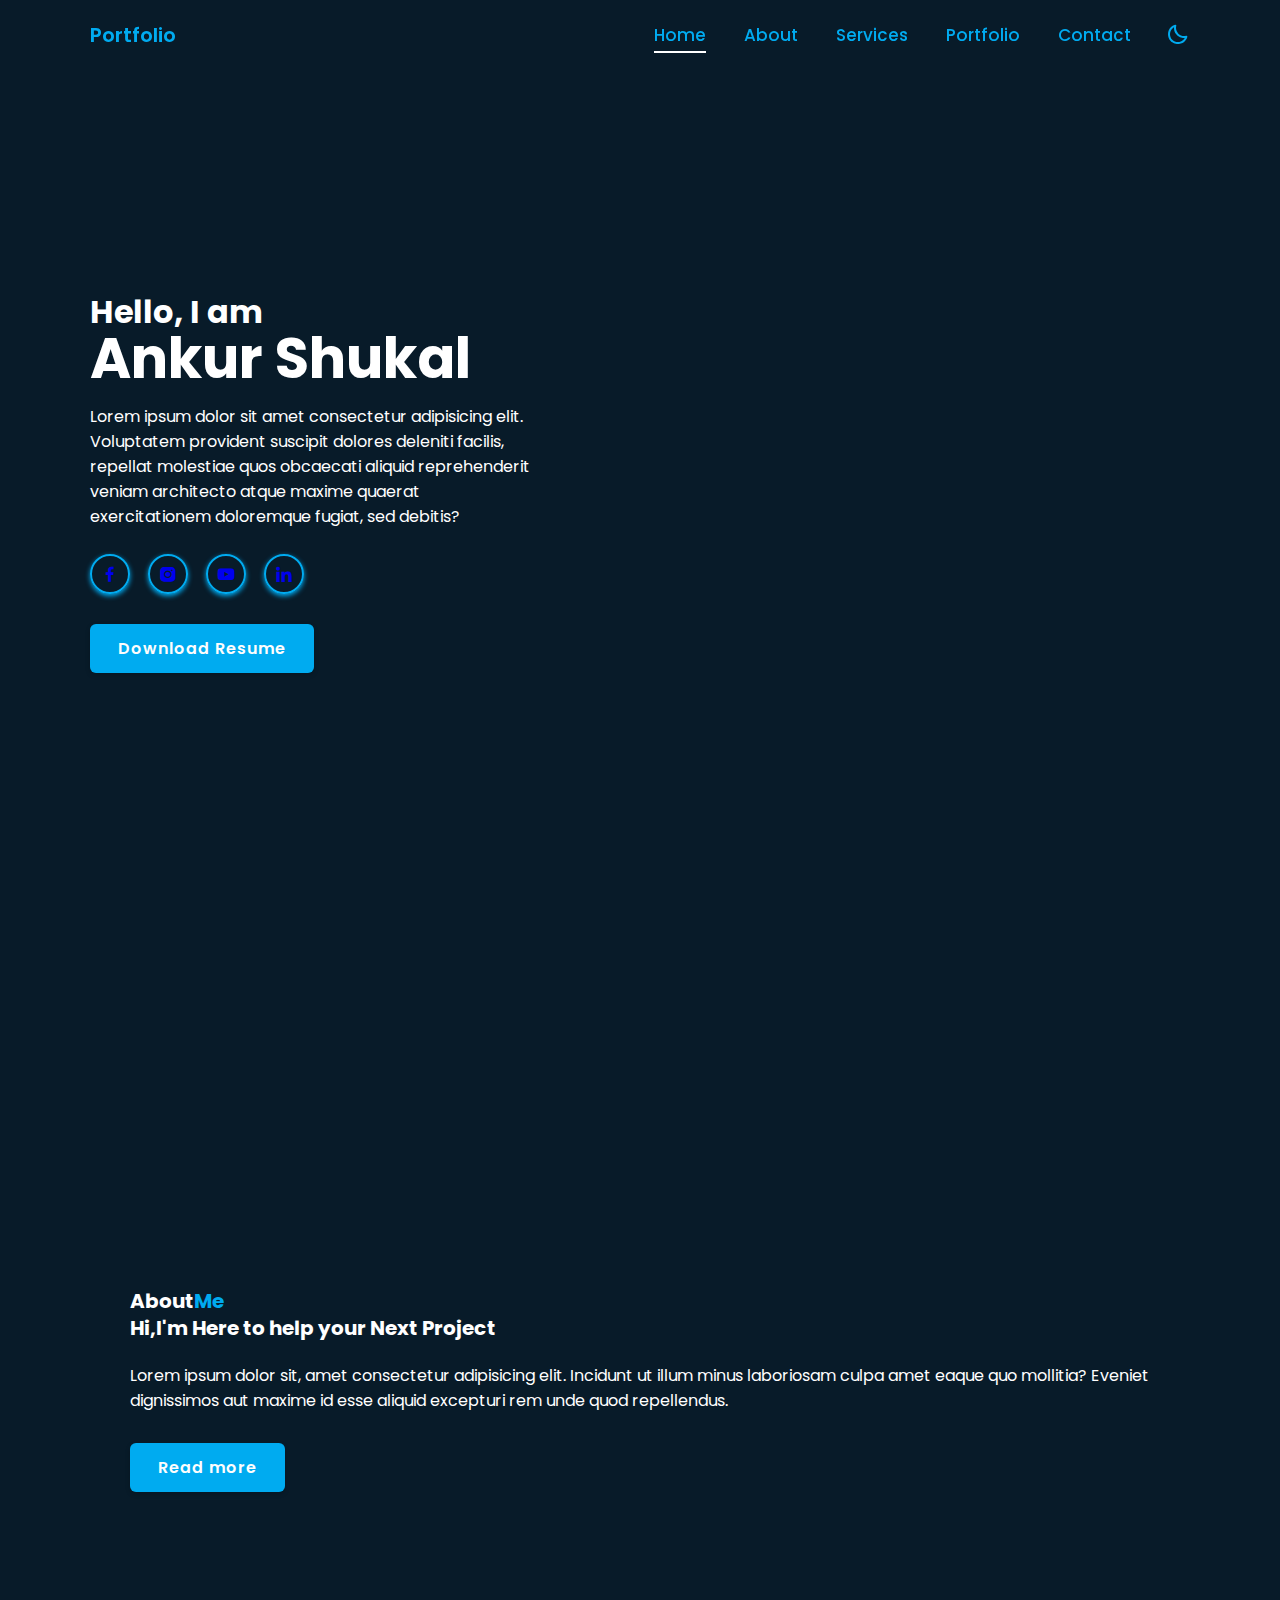
==== index.html @ 457950c4 "Add files via upload" ====
<!DOCTYPE html>
<html lang="en">
<head>
    <meta charset="UTF-8">
    <meta http-equiv="X-UA-Compatible" content="IE=edge">
    <meta name="viewport" content="width=device-width, initial-scale=1.0">
    <title>Responsive portfolio</title>

    <!--box icon-->

    <link href='https://unpkg.com/boxicons@2.1.4/css/boxicons.min.css' rel='stylesheet'>

    <!--css file-->
    <link rel="stylesheet" href="ankshuka.css">

</head>
<body>
    <header class="header">
        <a href="#" class="logo">Portfolio</a>

        <nav class="navbar">
            <a href="#home" class="active">Home</a>
            <a href="#about">About</a>
            <a href="#services">Services</a>
            <a href="#portfolio">Portfolio</a>
            <a href="#contact">Contact</a>
        </nav>
        <div class="bx bx-moon" id="darkMode-icon"></div>
    </header>
    <!--home section design-->
    <section class="home" id="home">
        <div class="home-content">
            <h3>Hello, I am</h3>
            <h1>Ankur Shukal</h1>
            <p>Lorem ipsum dolor sit amet consectetur adipisicing elit. Voluptatem provident suscipit dolores deleniti facilis, repellat molestiae quos obcaecati aliquid reprehenderit veniam architecto atque maxime quaerat exercitationem doloremque fugiat, sed debitis?</p>
            <div class="social-media">
                <a href="#"><i class='bx bxl-facebook'></i></a>
                <a href="#"><i class='bx bxl-instagram-alt'></i></a>
                <a href="#"><i class='bx bxl-youtube'></i></a>
                <a href="#"><i class='bx bxl-linkedin'></i></a>
            </div>
            <a href="#" class="btn">Download Resume</a>

        </div>
    
    </section>
    <!--about section-->
    <section class="about" id="about">
        <div class="about-img">
            <img src="WhatsApp Image 2023-04-22 at 14.47.10.jpg" alt="">
        </div>

        <div class="about-content">
            <h2>About<span>Me</span></h2>
            <h3>Hi,I'm Here to help your Next Project</h3>
            <p>Lorem ipsum dolor sit, amet consectetur adipisicing elit. Incidunt ut illum minus laboriosam culpa amet eaque quo mollitia? Eveniet dignissimos aut maxime id esse aliquid excepturi rem unde quod repellendus.</p>
            <a href="#" class="btn">Read more</a>
        </div>
        
    </section>
    <!--services-->

    

</body>
</html>
---- ankshuka.css ----
@import url('https://fonts.googleapis.com/css2?family=Poppins:wght@300&display=swap');
* {
   margin: 0;
   padding: 0;
   box-sizing: border-box;
   text-decoration: none;
   border: none;
   outline: none;
   scroll-behavior: smooth;
   font-family: 'Poppins', sans-serif;
}
:root {
    --bg-color: #fdfdfd;
    --text-color: #333;
    --main-color: #754ef9;
    --shadow-color: rgba(0,0,0,.2);
    --white-color:#fdfdfd;

}
html{
    font-size: 62.5%;
    overflow-x: hidden;
}

body{
    background-color: #081b29;
    color:white;
}

.header{
    position:fixed;
    top:0;
    left: 0;
    width: 100%;
    padding: 2rem 7%;
    background: transparent;
    display:flex;
    align-items: center;
    z-index: 100;
}
.logo{
    font-size: 20px;
    color: #00abf0;
    font-weight: 600;
    cursor: default;
    margin-right: auto;
}
.navbar a {
    position: relative;
    font-size: 1.7rem;
    color:#00abf0;
    font-weight: 500;
    margin-right: 3.5rem;
}

.navbar a.active::before{
    content: '';
    position: absolute;
    left: 0;
    bottom: -6px;
    width:100%;
    height: .2rem;
    background:white;
}
#darkMode-icon{
    font-size: 2.4rem;
    color:#00abf0;
    cursor: pointer;
}
section{
    min-height: 100vh;
    padding:10rem 7% 2rem;
}
.home{
    display: flex;
    align-items: center;
}
 .home .home-content{
    max-width: 44rem;
 }
 .home-content h3{
    font-size: 3.2rem;
    font-weight: 700;
    line-height: .3;
 }
.home-content h1{
    font-size: 5.6rem;
    font-weight: 700;
    margin-bottom: .3rem;
}
.home-content p{
    font-size: 1.6rem;
}
.home-content .social-media a{
    display: inline-flex;
    font-size: 20px;
    justify-content: center;
    align-items: center;
    width: 4rem;
    height: 4rem;
    background: transparent;
    border: .2rem solid #00abf0;
    border-radius: 50%;
    box-shadow: 0 .2rem .5rem #00abf0;
    margin: 2.5rem 1.5rem 3rem 0;
}
.home-content .social-media a:hover{
    background:#90e0ff;
    color: #00abf0;

}

.btn {
    display: inline-block;
    padding: 1.2rem 2.8rem;
    background:#00abf0;
    border-radius: .6rem;
    box-shadow: 0 .2rem .5rem var(--shadow-color);
    font-size: 1.6rem;
    color: var(--white-color);
    letter-spacing: .1rem;
    font-weight: 600;
    transition: .5s ease;
}
.btn:hover{
    background: transparent;
    color:white;
}
.image{
    align-items: center;
}

span{
    color:#00abf0;
}
.about{
    display: flex;
    justify-content: center;
    align-items: center;
    gap: 4rem;
}
.about-img img{
    width: 40vw;
}
.heading{
    font-size: 4.5rem;
    text-align: center;
}
.about-content h2{
    text-align: left;
    line-height: 1.2;
    font-size: 2rem;
}
.about-content h3{
    font-size: 2rem;
}
.about-content p{
    font-size: 1.6rem;
    margin: 2rem 0 3rem;
}
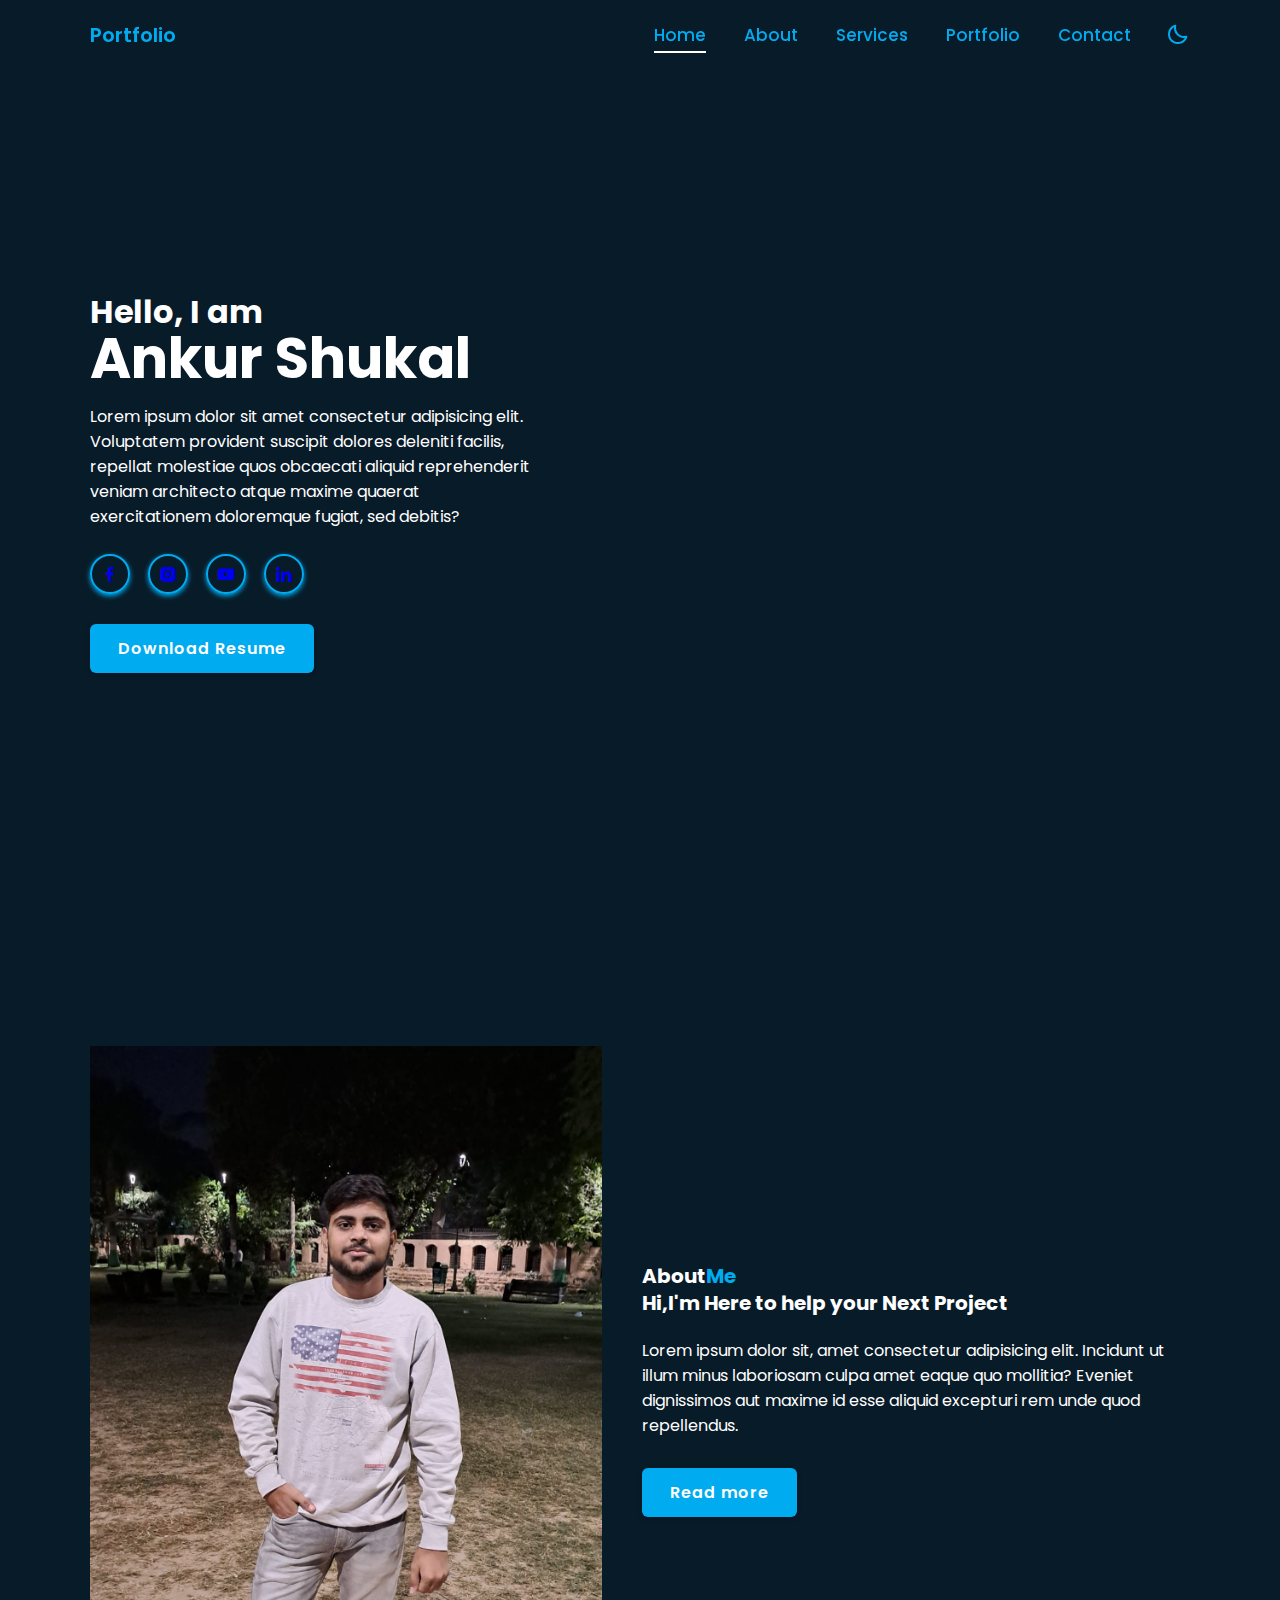
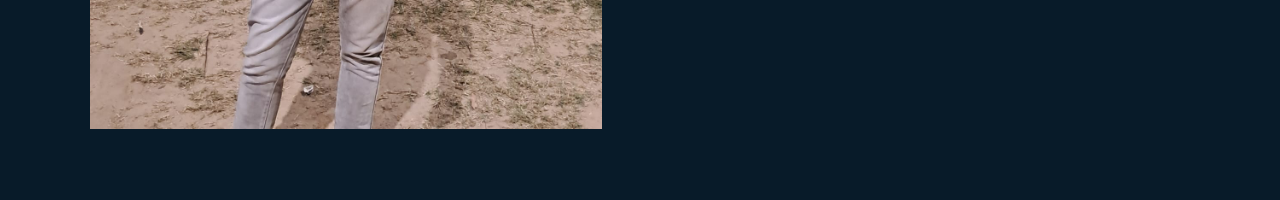
==== commit 59ce4246: "Add files via upload" ====
--- a/index.html
+++ b/index.html
@@ -21,9 +21,9 @@
         <nav class="navbar">
             <a href="#home" class="active">Home</a>
             <a href="#about">About</a>
-            <a href="#services">Services</a>
+            <a href="services.html">Services</a>
             <a href="#portfolio">Portfolio</a>
-            <a href="#contact">Contact</a>
+            <a href="contact us.html">Contact</a>
         </nav>
         <div class="bx bx-moon" id="darkMode-icon"></div>
     </header>
